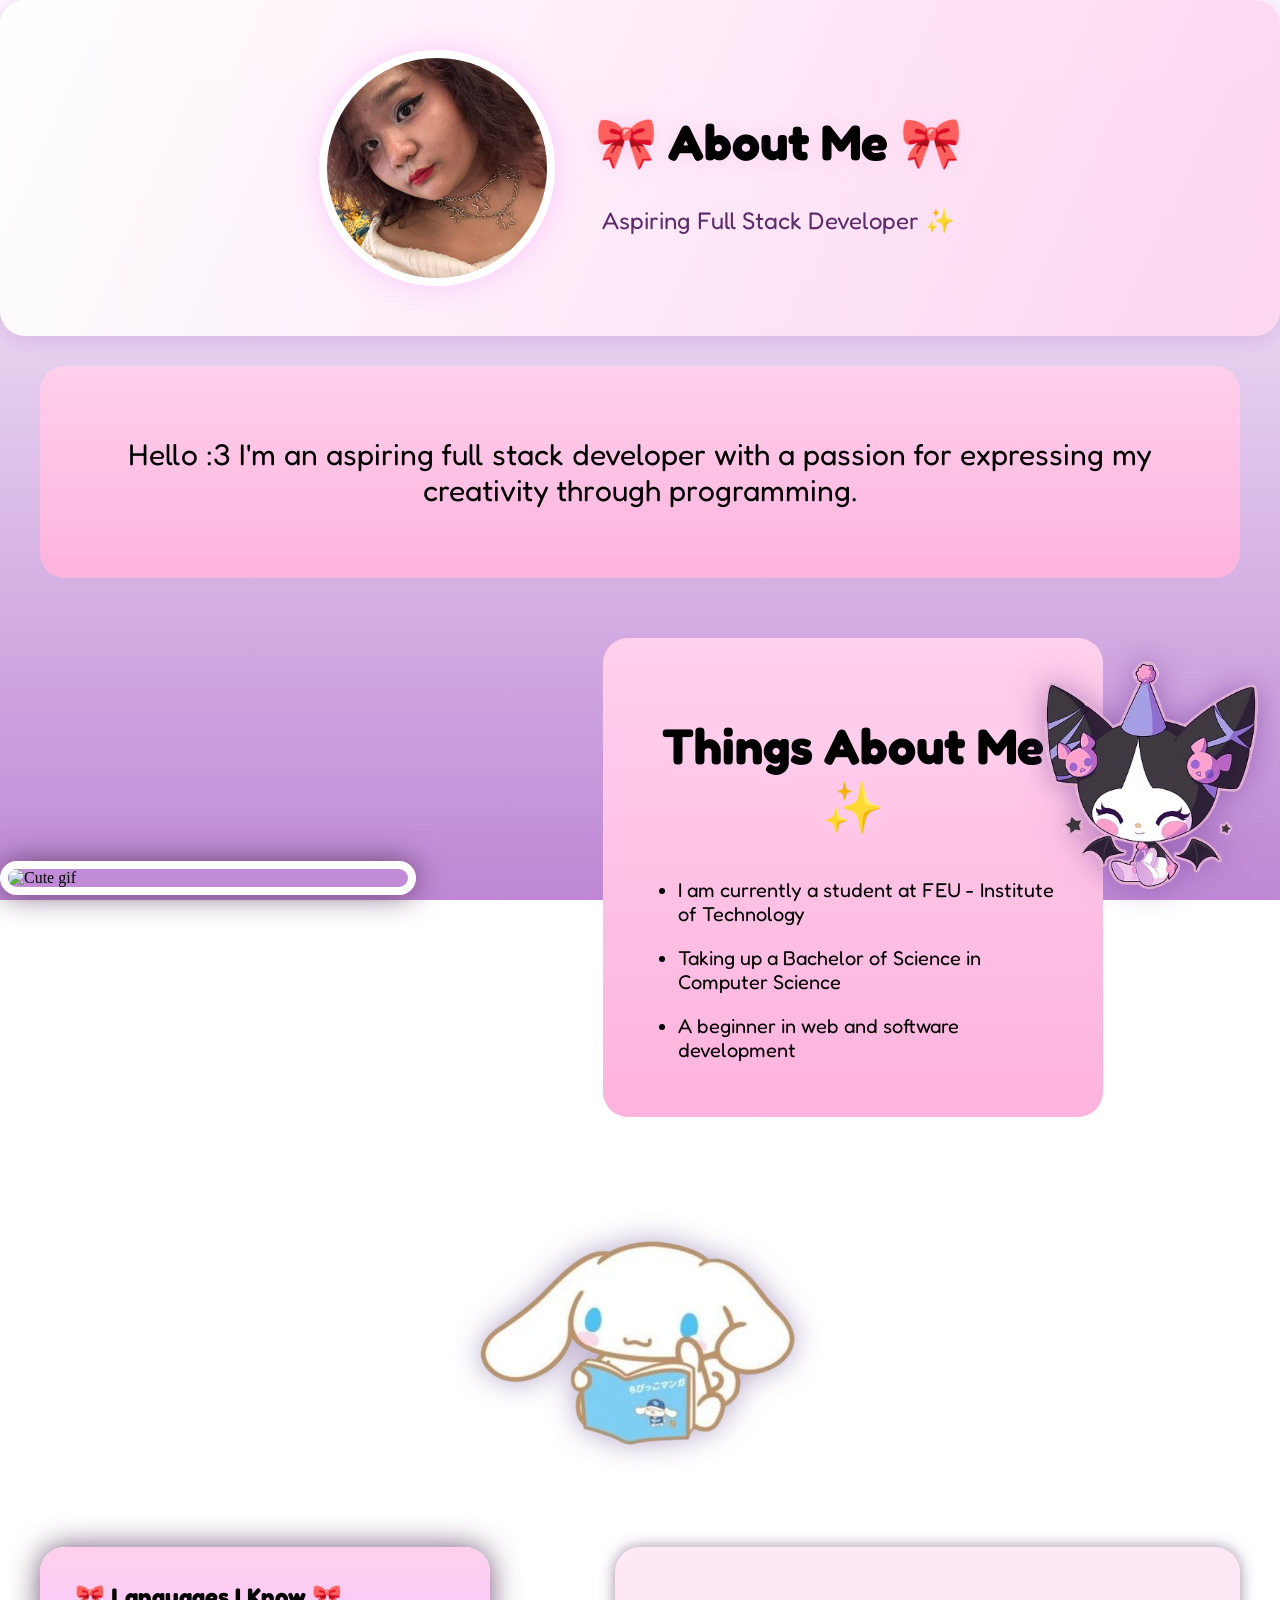
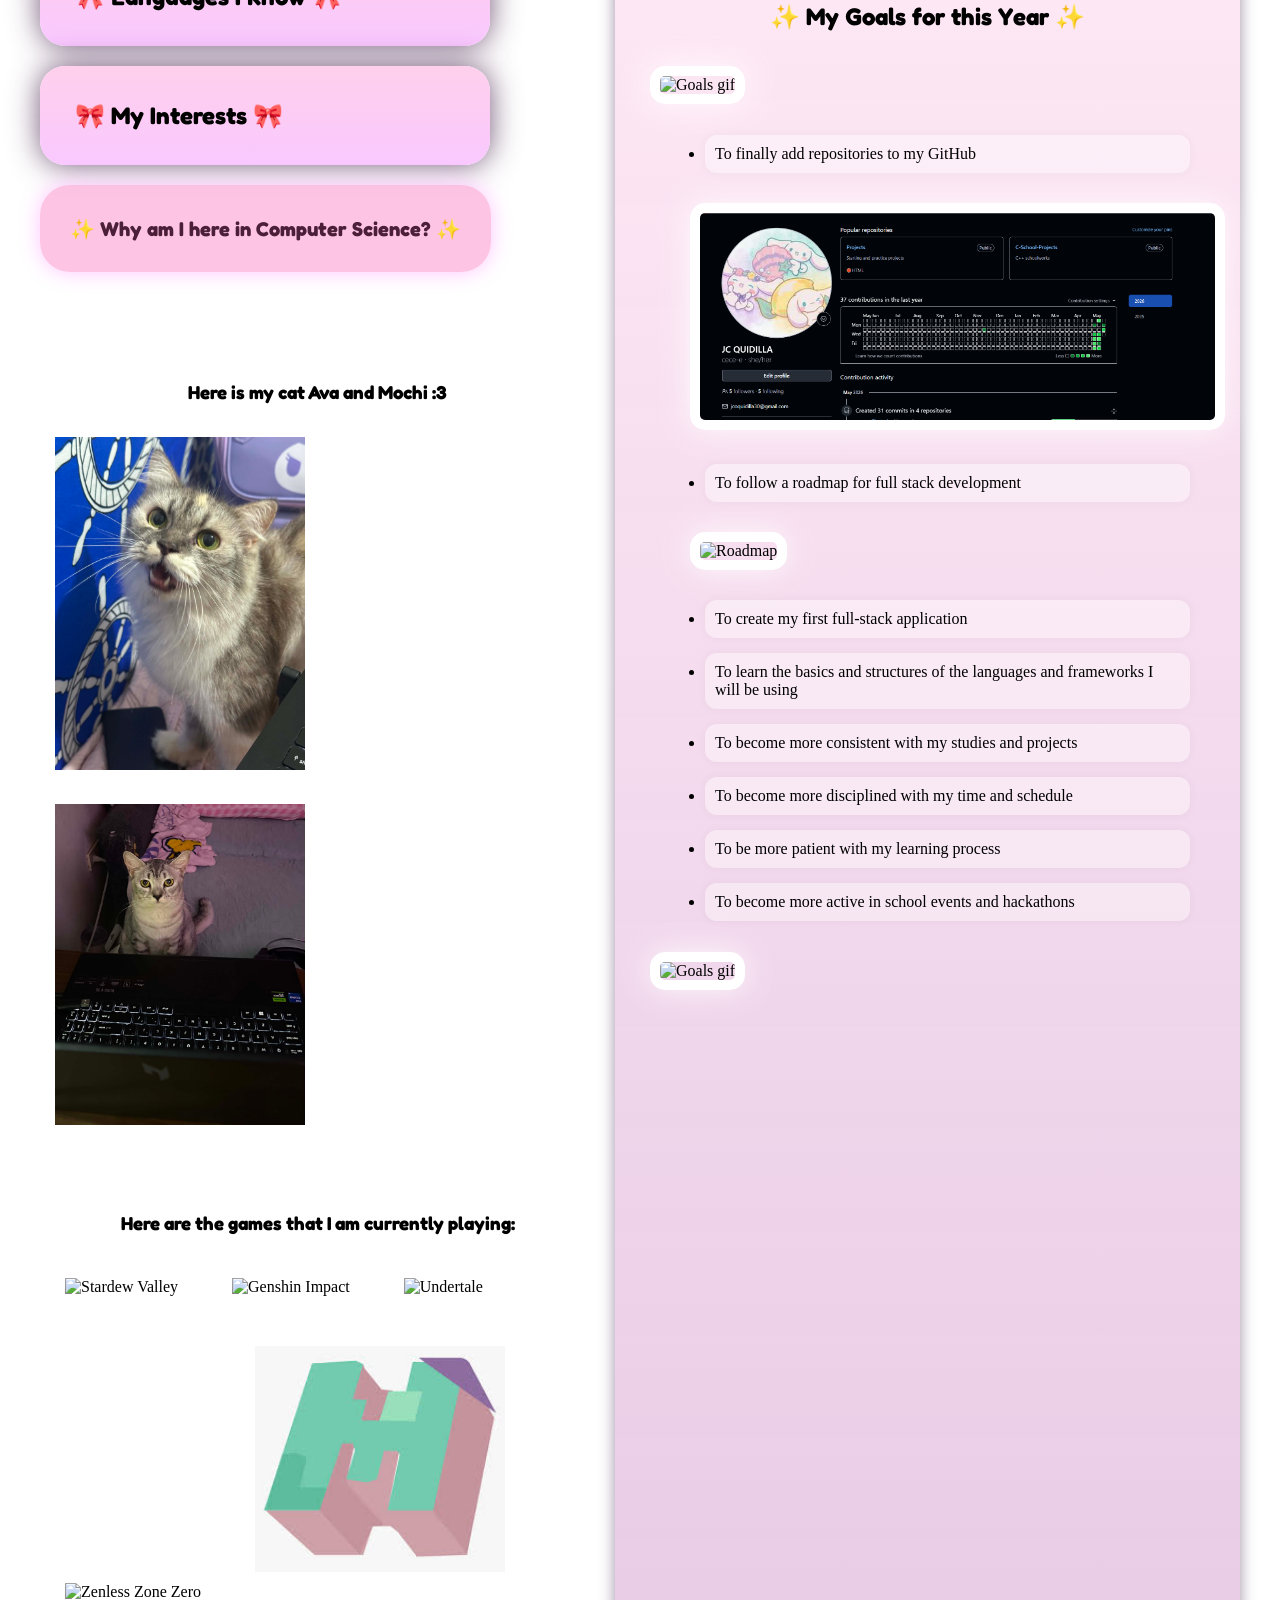
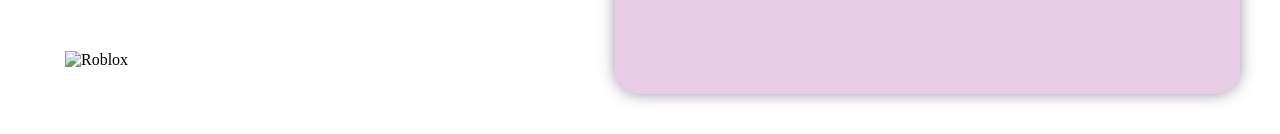
==== About-Me/index.html @ a200aff9 "my first project" ====
<!DOCTYPE html>
<html lang="en">
<head>
    <meta charset="UTF-8">
    <meta name="viewport" content="width=device-width, initial-scale=1.0">
    <title>About Me :3</title>

    <link rel="stylesheet" href="style.css">

    <script>
        function toggleWhyContent() {
            let content = document.getElementById("whycontent");

            if (content.style.maxHeight) {
                content.style.maxHeight = null;
                content.style.padding = "0 15px";
            }
            else {
                content.style.maxHeight = content.scrollHeight + "px";
                content.style.padding = "15px";
            }
        }
    </script>
</head>

<body>

    <header>
        <div class="header-content">

            <img
                src="profile.jpg"
                alt="Profile Picture"
                class="profile-pic"
            >

            <div class="header-text">
                <h1 class="glow-text">🎀 About Me 🎀</h1>
                <p class="intro">Aspiring Full Stack Developer ✨</p>
            </div>

        </div>
    </header>


    <img src="kuromi.png" class="kuromi" alt="Kuromi">


    <div class="container">
        <p>
            Hello :3 I'm an aspiring full stack developer with a passion for
            expressing my creativity through programming.
        </p>
    </div>


    <div class="about-section">

        <img
            src="https://i.pinimg.com/originals/74/40/21/7440210cfa7f959af99fb330c50127d5.gif"
            class="gif"
            alt="Cute gif"
        >


        <div class="leftPanel">

            <h2 class="glow-text">Things About Me ✨</h2>

            <ul>
                <li>I am currently a student at FEU - Institute of Technology</li>
                <li>Taking up a Bachelor of Science in Computer Science</li>
                <li>A beginner in web and software development</li>
            </ul>

        </div>


        <img
            src="cinna-removebg-preview (1).png"
            class="cinna"
            alt="Cinnamoroll"
        >

    </div>


    <div class="main-layout">

        <div class="Panel">

            <div class="left-side">

                <details>

                    <summary>🎀 Languages I Know 🎀</summary>

                    <div class="languages">

                        <div class="lang-img">
                            <img src="https://p7.hiclipart.com/preview/889/976/939/the-c-programming-language-computer-programming-programming.jpg" alt="C++">
                            <p>C++</p>
                        </div>

                        <div class="lang-img">
                            <img src="https://upload.wikimedia.org/wikipedia/en/3/30/Java_programming_language_logo.svg" alt="Java">
                            <p>Java</p>
                        </div>

                        <div class="lang-img">
                            <img src="https://upload.wikimedia.org/wikipedia/commons/c/c3/Python-logo-notext.svg" alt="Python">
                            <p>Python</p>
                        </div>

                        <div class="lang-img">
                            <img src="https://cdn-icons-png.flaticon.com/512/732/732212.png" alt="HTML">
                            <p>HTML</p>
                        </div>

                        <div class="lang-img">
                            <img src="https://upload.wikimedia.org/wikipedia/commons/2/27/PHP-logo.svg" alt="PHP">
                            <p>PHP</p>
                        </div>

                        <div class="lang-img">
                            <img src="https://cdn-icons-png.flaticon.com/512/5968/5968292.png" alt="JavaScript">
                            <p>JavaScript</p>
                        </div>

                        <div class="lang-img">
                            <img src="https://db.cs.uni-tuebingen.de/teaching/ws2223/sql-is-a-programming-language/logo.svg" alt="SQL">
                            <p>SQL</p>
                        </div>

                        <div class="lang-img">
                            <img src="https://media.licdn.com/dms/image/v2/D4D12AQEM9F_-u1OT5Q/article-cover_image-shrink_600_2000/article-cover_image-shrink_600_2000/0/1658763190886?e=2147483647&v=beta&t=aEp72fzTRZC_0EilFbT0wVV2jw6O-Bqt759qLG4pLrw" alt="Assembly">
                            <p>Assembly</p>
                        </div>

                    </div>

                </details>


                <details>

                    <summary>🎀 My Interests 🎀</summary>

                    <div class="languages">

                        <div class="gif-img">
                            <img src="https://64.media.tumblr.com/cfb61450107b6ef3500fd5bdf12b1999/e85c49250ec45e5a-16/s640x960/2bd9439602dea626edb2ae1e715961620e2ac9ad.gif" alt="Music">
                            <p>Listening to Music</p>
                        </div>

                        <div class="gif-img">
                            <img src="https://i.pinimg.com/originals/24/32/af/2432af8bdde18c88f4d7037a162d22eb.gif" alt="Arts and crafts">
                            <p>Arts and Crafts</p>
                        </div>

                        <div class="gif-img">
                            <img src="https://img1.picmix.com/output/pic/normal/9/7/7/3/10943779_edc85.gif" alt="Gaming">
                            <p>Playing Video Games</p>
                        </div>

                        <div class="gif-img">
                            <img src="https://media4.giphy.com/media/v1.Y2lkPTZjMDliOTUyaGVsZWR6aTI1MmI4cnFqa3A0YXJraXg3OWV6d3NydHd3YWYyZGppNyZlcD12MV9naWZzX3NlYXJjaCZjdD1n/Uva7h1wTIz9WKib0w1/200w.gif" alt="Painting">
                            <p>Painting Portraits</p>
                        </div>

                        <div class="gif-img">
                            <img src="https://i.pinimg.com/originals/0a/6f/44/0a6f44c28f7e4448ee0b2fadf34cd509.gif" alt="Cooking">
                            <p>Cooking</p>
                        </div>

                        <div class="gif-img">
                            <img src="https://wallpapers-clan.com/wp-content/uploads/2025/09/cinnamoroll-autumn-cute-coffee-gif-wallpaper-preview.gif" alt="Coffee">
                            <p>Enjoying Coffee</p>
                        </div>

                    </div>

                </details>


                <button class="why-btn" onclick="toggleWhyContent()">
                    <h2>✨ Why am I here in Computer Science? ✨</h2>
                </button>

                <div class="why-container-content" id="whycontent">
                    <p>
                        I never really knew how programming worked when I first entered Computer Science.<br>
                        I only discovered programming through my past Arduino projects.<br>
                        Seeing how I was able to create things using code made me realize the power of programming.<br>
                        It inspired me to learn more about programming and how everything works.
                    </p>
                </div>


                <div class="cat-section">
                    <h3>Here is my cat Ava and Mochi :3</h3>
                    <img src="ava.jpg" alt="Ava the cat" width="300">
                    <img src="mochi.jpg" alt="Mochi the cat" width="300">
                </div>


                <div class="games-section">

                    <h3>Here are the games that I am currently playing:</h3>

                    <img src="https://assets.nintendo.eu/image/upload/f_auto,c_limit,w_992,q_auto:low/MNS/NOE/70010000001802/SQ_NSwitchDS_StardewValley" alt="Stardew Valley" width="400">
                    <img src="https://pbs.twimg.com/media/F69yefcW0AAoPN4.jpg" alt="Genshin Impact" width="400">
                    <img src="https://cdn.dribbble.com/userupload/22790621/file/original-5c0851b755e3777f410d4b387d517b28.gif" alt="Undertale" width="400">
                    <img src="https://upload-os-bbs.hoyolab.com/upload/2024/10/17/412360367/07ffe2616097907bb399524d65cdf17a_2926643191865948931.gif" alt="Zenless Zone Zero" width="400">
                    <img src="[data-uri]" alt="Minecraft" width="400">
                    <img src="https://wallpapers.com/images/hd/roblox-logo-uxxdw11rhboua3z1.jpg" alt="Roblox" width="400">

                </div>

            </div>

        </div>


        <div class="rightPanel">

            <div class="goals">

                <h2>✨ My Goals for this Year ✨</h2>

                <img src="https://images-wixmp-ed30a86b8c4ca887773594c2.wixmp.com/f/c3e1d9d0-9db0-4f8d-8865-cddb54ea2dae/dj2g173-235ad893-e83c-431a-860b-2ca05311b996.gif?token=eyJ0eXAiOiJKV1QiLCJhbGciOiJIUzI1NiJ9.[base64].kOJcKP8Cun1xxuF4AtCMbtcAayOOcgdLjafoMkWeFcg" alt="Goals gif">

                <ul>
                    <li>To finally add repositories to my GitHub</li>
                    <img src="image.png" alt="GitHub">

                    <li>To follow a roadmap for full stack development</li>
                    <img src="https://miro.medium.com/v2/resize:fit:1400/1*enEX6_JJn388UmRWqYFQlg.png" alt="Roadmap">

                    <li>To create my first full-stack application</li>
                    <li>To learn the basics and structures of the languages and frameworks I will be using</li>
                    <li>To become more consistent with my studies and projects</li>
                    <li>To become more disciplined with my time and schedule</li>
                    <li>To be more patient with my learning process</li>
                    <li>To become more active in school events and hackathons</li>
                </ul>
                
                <img src="https://storage.ko-fi.com/cdn/useruploads/display/5e858a39-6ef8-42db-a50b-84251bde2123_startingsoon_kuromi_watermark.gif" alt="Goals gif">

            </div>

        </div>

    </div>

</body>
</html>
---- About-Me/style.css ----
@import url("https://fonts.googleapis.com/css2?family=Fredoka&display=swap");
@import url("https://fonts.googleapis.com/css2?family=Fredoka:wght@300;400;500&family=Poppins:wght@300;400;500;600&display=swap");


body {
    margin: 0;
    min-height: 100vh;

    background:
        linear-gradient(
            rgba(255, 252, 254, 0.515),
            rgba(131, 24, 174, 0.519)
        ),
        url("https://wallpaperaccess.com/full/8575316.jpg");

    background-size: cover;
    background-position: center;
    background-attachment: fixed;
}


img {
    max-width: 100%;
}


header {
    width: 100%;

    padding: 50px 30px;
    box-sizing: border-box;

    border-radius: 25px;

    background:
        linear-gradient(
            to right,
            rgba(255,255,255,0.9),
            rgba(255,214,241,0.9)
        );

    box-shadow: 0 0 25px rgba(131,24,174,0.2);
}


.header-content {
    display: flex;
    justify-content: center;
    align-items: center;
    gap: 40px;
    flex-wrap: wrap;
}


.profile-pic {
    width: 220px;
    height: 220px;

    object-fit: cover;

    border-radius: 50%;
    border: 8px solid white;

    box-shadow: 0 0 30px rgba(255,182,255,0.7);
}


.header-text {
    text-align: center;
}


.glow-text {
    color: black;
    font-size: 50px;
    font-weight: bold;

    text-shadow: 0 0 20px #ffd4f1;
}


.intro {
    font-size: 24px;
    color: #5e2b6d;
    margin-top: 10px;
}


h1,
h2,
h3,
p {
    font-family: "Fredoka", sans-serif;
}


h1,
h2,
h3,
p {
    text-align: center;
}


.container,
.leftPanel,
details,
.rightPanel {
    transition: 0.3s;
}


.container:hover,
.leftPanel:hover,
details:hover,
.rightPanel:hover {
    transform: translateY(-5px);
    box-shadow: 0 0 30px rgba(247, 205, 255, 0.8);
}


.container {
    width: 100%;
    max-width: 1200px;

    margin: 30px auto;
    padding: 40px;
    box-sizing: border-box;

    border-radius: 25px;

    background:
        linear-gradient(
            to top,
            #fdb3dd,
            #ffd0ec
        );
}


.container p {
    font-size: 30px;
}


.about-section {
    display: flex;
    justify-content: center;
    align-items: center;
    gap: 10px;
    flex-wrap: wrap;
}


.gif {
    width: 400px;

    border-radius: 20px;
    border: 8px solid white;

    box-shadow: 0 0 30px rgba(80, 46, 86, 0.8);
}


.cinna {
    width: 350px;

    filter: drop-shadow(0 0 15px rgba(78, 37, 119, 0.4));
}


.leftPanel {
    width: 100%;
    max-width: 500px;

    margin: 30px auto;
    padding: 35px;
    box-sizing: border-box;

    border-radius: 25px;

    background:
        linear-gradient(
            to top,
            #fdb3dd,
            #ffd0ec
        );

    font-family: "Fredoka", sans-serif;
}


.leftPanel li {
    margin-bottom: 20px;
    font-size: 20px;
}


.kuromi {
    position: fixed;
    right: 20px;
    bottom: 0;

    width: 220px;

    z-index: 1000;
    pointer-events: none;

    filter: drop-shadow(0 0 15px rgba(113, 54, 147, 0.5));

    animation: float 4s ease-in-out infinite;
}


@keyframes float {

    0% {
        transform: translateY(0px);
    }

    50% {
        transform: translateY(-15px);
    }

    100% {
        transform: translateY(0px);
    }
}


.main-layout {
    display: flex;
    flex-wrap: wrap;
    gap: 20px;

    padding: 40px;
}


.Panel {
    flex: 1;
}


.left-side {
    display: flex;
    flex-direction: column;
    gap: 20px;
}


.details,
details {
    width: 100%;
    max-width: 450px;

    margin: 0;
    padding: 35px;
    box-sizing: border-box;

    border-radius: 25px;

    background:
        linear-gradient(
            to top,
            #f9c8ff,
            #ffd0ec
        );

    box-shadow: 0 0 30px rgba(80, 46, 86, 0.8);
}


summary {
    font-size: 24px;
    font-weight: bold;
    font-family: "Fredoka", sans-serif;
    cursor: pointer;
    list-style: none;
}


summary::-webkit-details-marker {
    display: none;
}


details[open] summary::after {
    content: " ▲";
    font-size: 14px;
}


.languages {
    display: flex;
    flex-wrap: wrap;
    gap: 20px;

    margin-top: 20px;
}


.lang-img,
.gif-img {
    text-align: center;

    border-radius: 20px;

    transition: 0.3s;
}


.lang-img:hover,
.gif-img:hover {
    transform: translateY(-5px);
    box-shadow: 0 0 20px rgba(255, 182, 255, 0.8);
}


.lang-img {
    width: 90px;
    padding: 10px;

    background: rgba(255,255,255,0.4);
}


.lang-img img {
    width: 60px;
    height: 60px;

    object-fit: contain;
}


.lang-img p {
    font-size: 18px;
    font-weight: bold;
    color: #462b53;
}


.gif-img {
    width: 145px;
    padding: 10px;

    background: rgba(246, 234, 255, 0.4);
}


.gif-img img {
    width: 100px;
    height: 120px;

    object-fit: contain;
}


.gif-img p {
    font-size: 18px;
    font-weight: bold;
    color: #462b53;
}


.rightPanel {
    flex: 1;
    max-width: 700px;

    padding: 35px;

    border-radius: 25px;

    background:
        linear-gradient(
            to bottom,
            #fdb3dd4e,
            #9c26943d
        );

    backdrop-filter: blur(15px);

    box-shadow: 0 0 15px rgba(69, 36, 85, 0.522);
}


.goals li {
    margin: 15px;
    padding: 10px;

    border-radius: 12px;

    background: rgba(255,255,255,0.4);

    box-shadow: 0 0 10px rgba(0,0,0,0.05);

    transition: 0.3s;
}


.goals li:hover {
    transform: translateY(-3px);
    box-shadow: 0 0 15px rgba(255,182,255,0.8);
}


.goals img {
    width: 100%;

    border: 10px solid white;
    border-radius: 15px;

    margin: 15px auto;

    box-shadow: 0 0 30px rgba(255, 255, 255, 0.836);
}


.why-btn {
    width:max-content;

    padding: 15px 30px;

    border: none;
    border-radius: 30px;

    cursor: pointer;

    background: #fdb3ddc6;

    color: #4c1f38;

    font-family: "Fredoka", sans-serif;

    box-shadow: 0 0 20px rgba(255, 182, 255, 0.8);

    transition: 0.3s;
}


.why-btn:hover {
    background: white;
    transform: scale(1.05);
}


.why-container-content {
    width: 420px;
    max-width: 100%;
    display:flex;
    flex-wrap: wrap;
    gap: 15px;
    max-height: 0;
    overflow: hidden;

    margin-top: 20px;
    padding: 0 15px;

    border-radius: 15px;

    background:
        linear-gradient(
            to top,
            #956ca97f,
            #fdb3dd7f
        );

    transition:
        max-height 0.6s ease,
        padding 0.5s ease;
}


.why-container-content p {
    font-size: 20px;
    color: rgb(0, 0, 0);
}


.cat-section,
.games-section {
    margin-top: 30px;
}


.games-section img {
    margin: 10px;

    border-radius: 15px;

    box-shadow: 0 0 20px rgba(255,255,255,0.5);
}


@media (max-width: 768px) {

    .glow-text {
        font-size: 35px;
    }

    .profile-pic {
        width: 170px;
        height: 170px;
    }

    .gif {
        width: 100%;
    }

    .kuromi {
        width: 140px;
    }

    .main-layout {
        padding: 20px;
    }
}

.games-section img:hover,
.cat-section img:hover {
    transform: translateY(-5px);
    box-shadow: 0 0 20px rgba(255, 182, 255, 0.8);
}


.games-section img,
.cat-section img {
    width: 250px;
    padding: 15px;

    background: rgba(255,255,255,0.4);
}
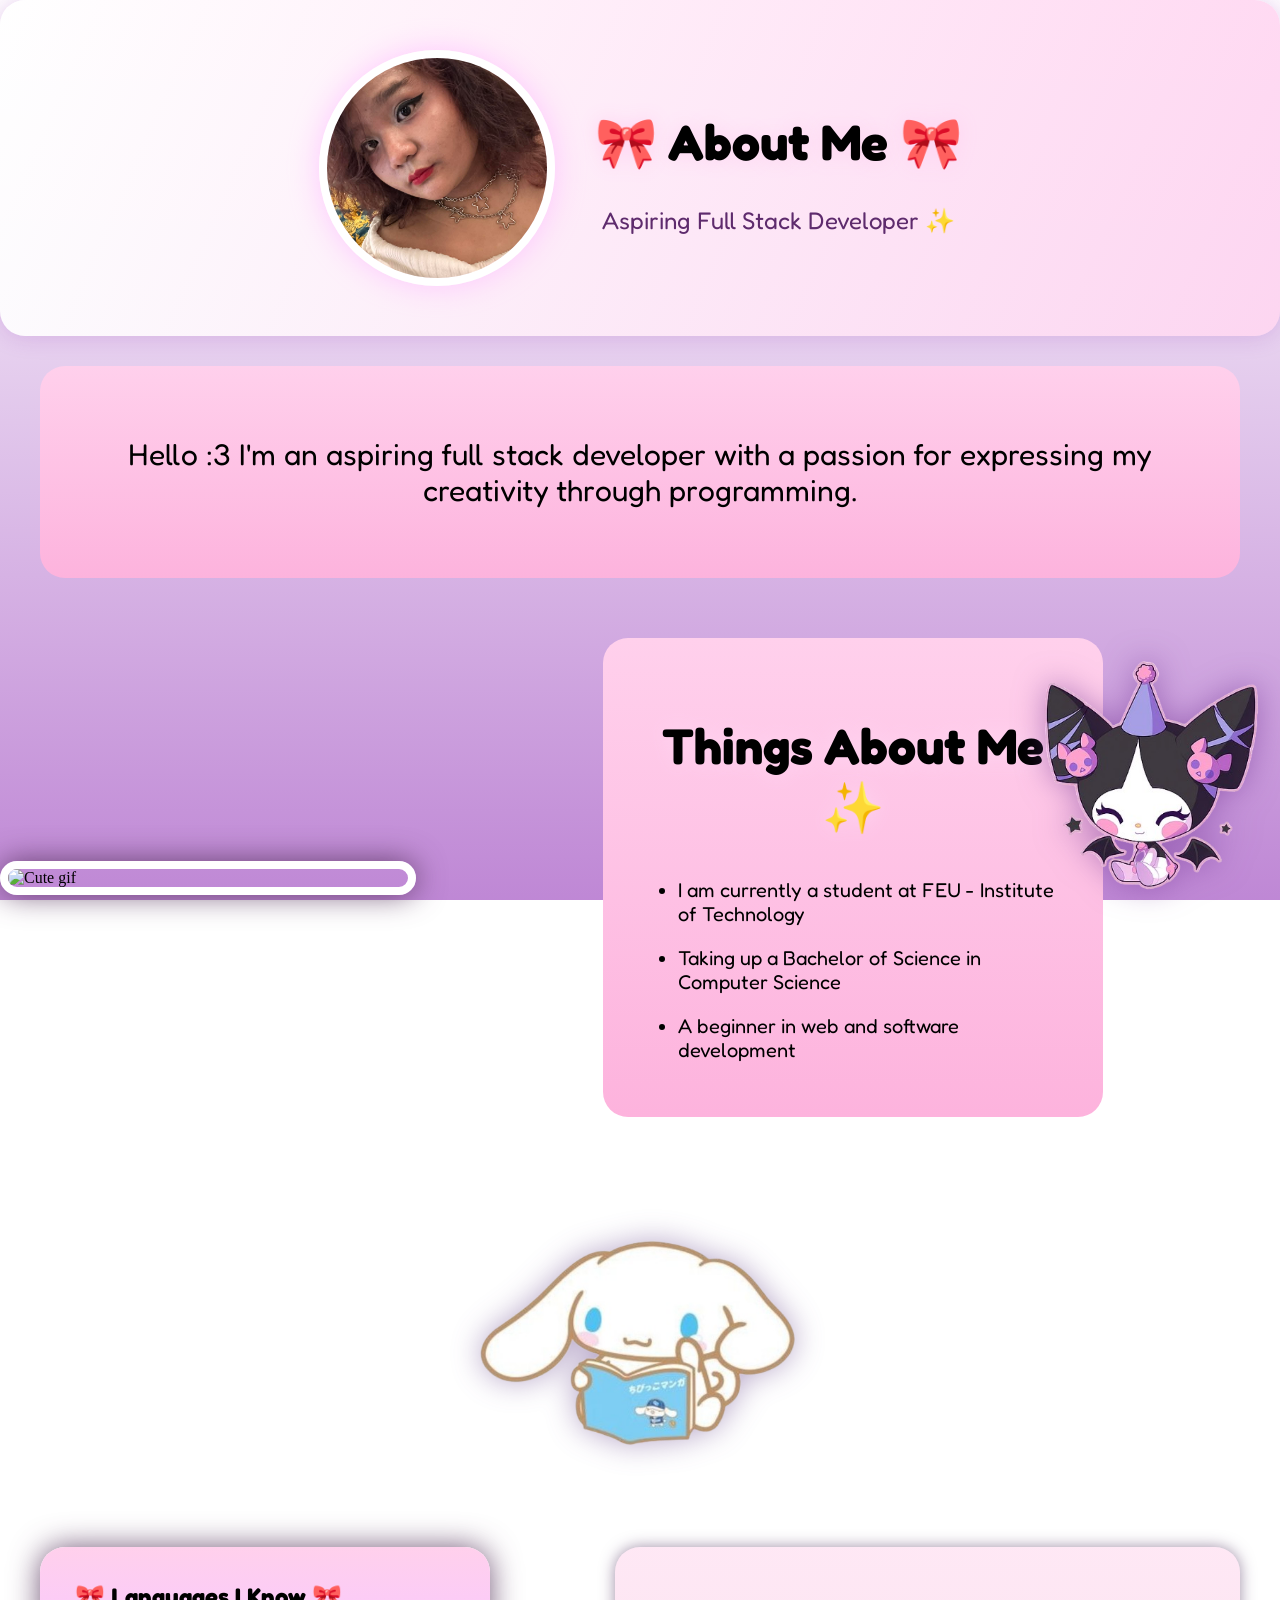
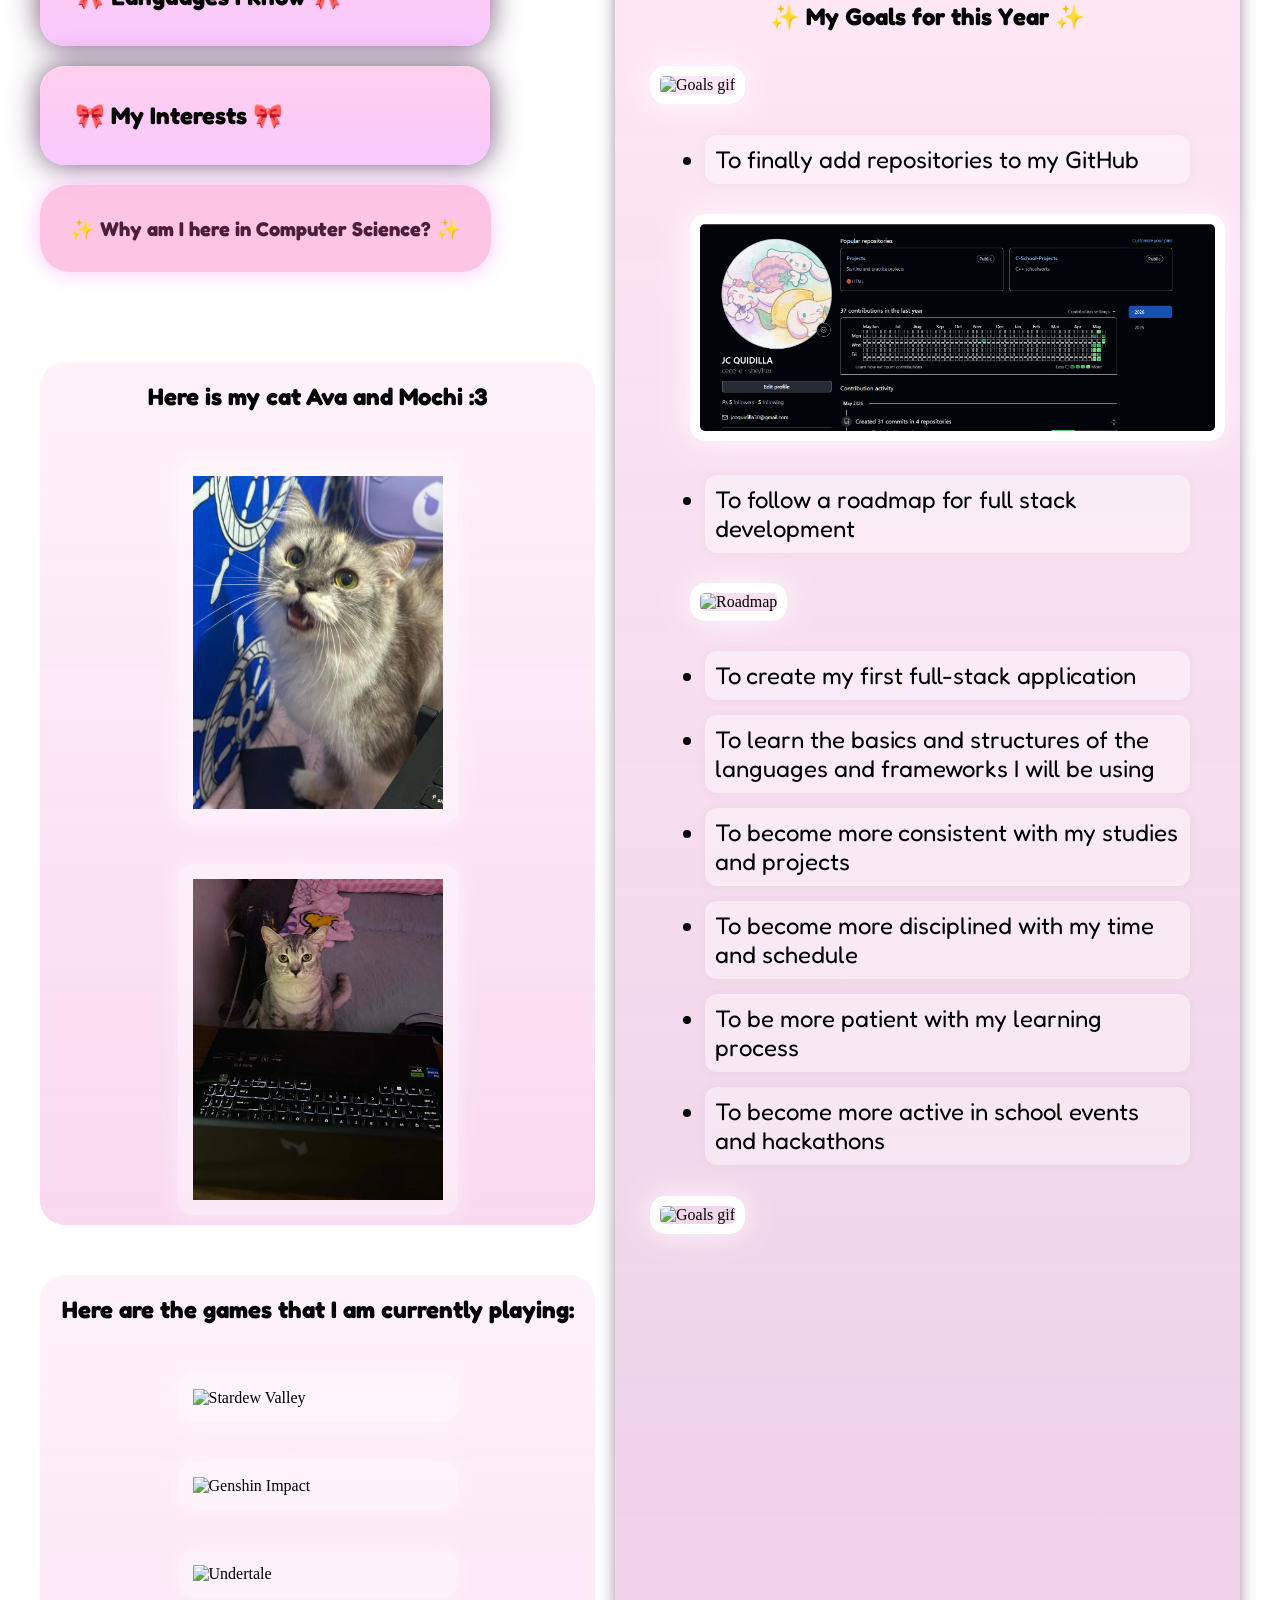
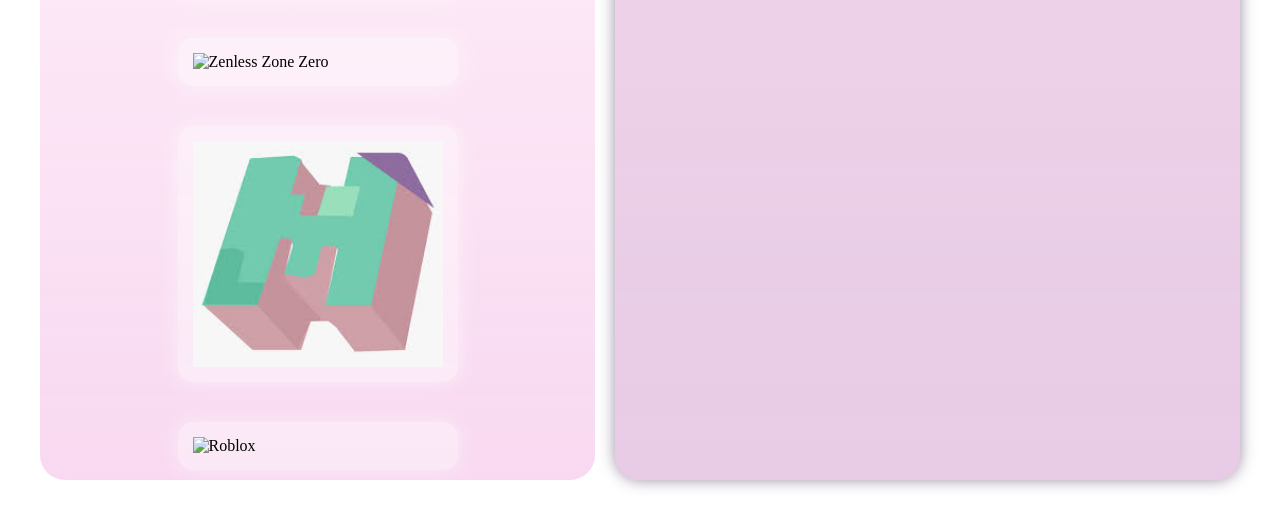
==== commit 195d4b2a: "added the final design" ====
--- a/About-Me/index.html
+++ b/About-Me/index.html
@@ -196,17 +196,17 @@
                     </p>
                 </div>
 
-
+                
                 <div class="cat-section">
-                    <h3>Here is my cat Ava and Mochi :3</h3>
+                    <h2>Here is my cat Ava and Mochi :3</h2>
                     <img src="ava.jpg" alt="Ava the cat" width="300">
                     <img src="mochi.jpg" alt="Mochi the cat" width="300">
                 </div>
-
+    
 
                 <div class="games-section">
 
-                    <h3>Here are the games that I am currently playing:</h3>
+                    <h2>Here are the games that I am currently playing:</h2>
 
                     <img src="https://assets.nintendo.eu/image/upload/f_auto,c_limit,w_992,q_auto:low/MNS/NOE/70010000001802/SQ_NSwitchDS_StardewValley" alt="Stardew Valley" width="400">
                     <img src="https://pbs.twimg.com/media/F69yefcW0AAoPN4.jpg" alt="Genshin Impact" width="400">
--- a/About-Me/style.css
+++ b/About-Me/style.css
@@ -387,7 +387,8 @@
 .goals li {
     margin: 15px;
     padding: 10px;
-
+    font-size: 24px;
+    font-family: "Fredoka", sans-serif;
     border-radius: 12px;
 
     background: rgba(255,255,255,0.4);
@@ -482,7 +483,7 @@
     margin-top: 30px;
 }
 
-
+.cat-section img,
 .games-section img {
     margin: 10px;
 
@@ -514,6 +515,23 @@
     .main-layout {
         padding: 20px;
     }
+}
+
+.cat-section,
+.games-section {
+     background:
+        linear-gradient(
+            to top,
+            #da30b22f,
+            #ffd0ec47
+        );
+    backdrop-filter:blur(10px);
+    border-radius: 25px;
+    display: flex;
+    justify-content: center;
+    align-items: center;
+    gap: 20px;
+    flex-wrap: wrap;
 }
 
 .games-section img:hover,
